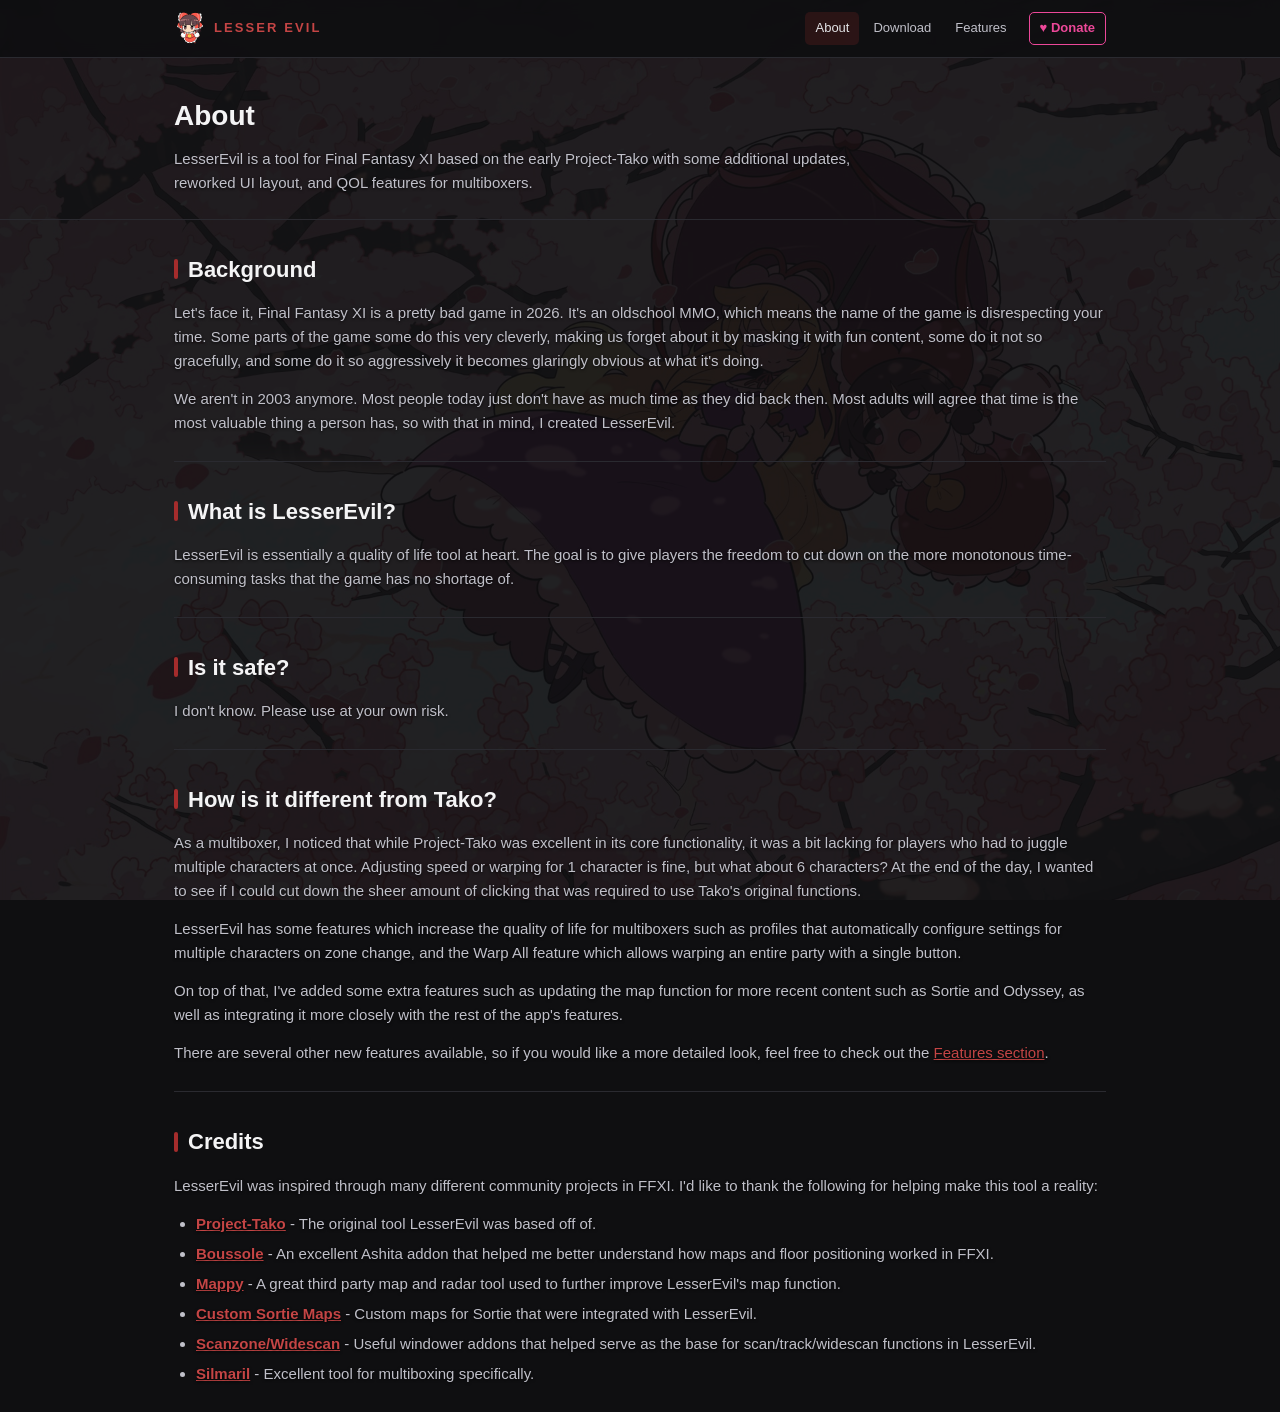
==== docs/about.html @ 6ac47f66 "Initial commit" ====
<!DOCTYPE html>
<html lang="en">
<head>
<meta charset="utf-8">
<meta name="viewport" content="width=device-width, initial-scale=1">
<title>About - LesserEvil</title>
<link rel="icon" type="image/x-icon" href="IconNew.ico">
<link rel="stylesheet" href="styles.css">
</head>
<body>

<header class="topbar">
  <div class="container">
    <a href="index.html" class="brand"><img src="brand-logo.png" alt="" class="brand-icon">LESSER EVIL</a>
    <nav>
      <a href="about.html" class="active">About</a>
      <a href="download.html">Download</a>
      <a href="features.html">Features</a>
      <a href="https://ko-fi.com/lesserevil" class="donate-btn" target="_blank" rel="noopener">♥ Donate</a>
    </nav>
  </div>
</header>

<header class="page-header">
  <div class="container">
    <h1>About</h1>
    <p class="lede">
      LesserEvil is a tool for Final Fantasy XI based on the early Project-Tako with some additional updates, reworked UI layout, and QOL features for multiboxers.
    </p>
  </div>
</header>

<main class="container">

<section>
  <h2>Background</h2>
  <p>
    Let's face it, Final Fantasy XI is a pretty bad game in 2026. It's an oldschool MMO, which means the name of the game is disrespecting your time. Some parts of the game some do this very cleverly, making us forget about it by masking it with fun content, some do it not so gracefully, and some do it so aggressively it becomes glaringly obvious at what it's doing.
  </p>
  <p>We aren't in 2003 anymore. Most people today just don't have as much time as they did back then. Most adults will agree that time is the most valuable thing a person has, so with that in mind, I created LesserEvil.</p>
</section>

<section>
  <h2>What is LesserEvil?</h2>
  <p>LesserEvil is essentially a quality of life tool at heart. The goal is to give players the freedom to cut down on the more monotonous time-consuming tasks that the game has no shortage of.</p>
</section>

<section>
  <h2>Is it safe?</h2>
  <p>I don't know. Please use at your own risk.</p>
</section>

<section>
  <h2>How is it different from Tako?</h2>
  <p>As a multiboxer, I noticed that while Project-Tako was excellent in its core functionality, it was a bit lacking for players who had to juggle multiple characters at once. Adjusting speed or warping for 1 character is fine, but what about 6 characters? At the end of the day, I wanted to see if I could cut down the sheer amount of clicking that was required to use Tako's original functions.</p>
  <p>LesserEvil has some features which increase the quality of life for multiboxers such as profiles that automatically configure settings for multiple characters on zone change, and the Warp All feature which allows warping an entire party with a single button.</p>
  <p>On top of that, I've added some extra features such as updating the map function for more recent content such as Sortie and Odyssey, as well as integrating it more closely with the rest of the app's features.</p>
  <p>There are several other new features available, so if you would like a more detailed look, feel free to check out the <a href="features.html">Features section</a>.</p>
</section>

<section>
  <h2>Credits</h2>
  <p>
    LesserEvil was inspired through many different community projects in FFXI. I'd like to thank the following for helping make this tool a reality:
  </p>
  <ul>
    <li><strong><a href="https://projecttako.com/" target="_blank" rel="noopener">Project-Tako</a></strong> - The original tool LesserEvil was based off of.</li>
    <li><strong><a href="https://github.com/loonsies/boussole" target="_blank" rel="noopener">Boussole</a></strong> - An excellent Ashita addon that helped me better understand how maps and floor positioning worked in FFXI.</li>
    <li><strong><a href="https://github.com/z16/mappy" target="_blank" rel="noopener">Mappy</a></strong> - A great third party map and radar tool used to further improve LesserEvil's map function.</li>
    <li><strong><a href="https://www.ffxiah.com/forum/topic/57894/sortie-custom-in-game-maps/2/#3717279" target="_blank" rel="noopener">Custom Sortie Maps</a></strong> - Custom maps for Sortie that were integrated with LesserEvil.</li>
    <li><strong><a href="https://github.com/ProjectTako/ffxi-addons" target="_blank" rel="noopener">Scanzone/Widescan</a></strong> - Useful windower addons that helped serve as the base for scan/track/widescan functions in LesserEvil.</li>
    <li><strong><a href="https://github.com/Mirdain/Silmaril" target="_blank" rel="noopener">Silmaril</a></strong> - Excellent tool for multiboxing specifically.</li>
  </ul>
</section>

</main>

</body>
</html>
---- docs/styles.css ----
/* LesserEvil documentation site — dark theme matching the app */

:root {
    --bg:        #0F0F11;
    --bg-card:   #1B1B1F;
    --bg-hero:   #18181B;
    --bg-nav:    #14141700;
    --border:    #2A2A30;
    --border-hi: #3F3F46;
    --text:      #E4E4E7;
    --text-mute: #C0C0C9;   /* lifted from #A1A1AA for legibility over the bg art */
    --text-dim:  #71717A;
    --accent:    #A52C2C;       /* LE's red */
    --accent-hi: #C44545;
    --code-bg:   #1F1F23;
    --code-fg:   #FCD34D;
    --donate:    #EC4899;       /* pink-500 */
    --donate-hi: #F472B6;

    /* Background overlay art. The single knob below controls how visible
       it is — bump toward ~0.18 for prominent, drop to 0 to disable
       entirely (the layer then renders nothing). */
    --bg-overlay-opacity: 0.08;
}

* { box-sizing: border-box; }

html { scroll-behavior: smooth; }

body {
    margin: 0;
    background: var(--bg);
    color: var(--text);
    font-family: -apple-system, BlinkMacSystemFont, 'Segoe UI', Roboto,
                 Oxygen, Ubuntu, sans-serif;
    font-size: 15px;
    line-height: 1.6;
}

/* Fixed, dimmed background art behind everything. Sits above the solid
   body color but below all content (z-index:-1), never intercepts
   clicks (pointer-events:none), and stays put while the page scrolls.
   Slight desaturation keeps the busy illustration from fighting the
   text. Shared stylesheet, so this applies to every page at once. */
body::before {
    content: "";
    position: fixed;
    inset: 0;
    z-index: -1;
    pointer-events: none;
    background: url('bg-overlay.jpg') center / cover no-repeat;
    opacity: var(--bg-overlay-opacity);
    filter: grayscale(25%);
}

.container {
    max-width: 980px;
    margin: 0 auto;
    padding: 0 24px;
}

/* ─── Top navigation (shared across all pages) ───────────────────── */

.topbar {
    position: sticky;
    top: 0;
    z-index: 50;
    background: rgba(15, 15, 17, 0.92);
    backdrop-filter: blur(8px);
    -webkit-backdrop-filter: blur(8px);
    border-bottom: 1px solid var(--border);
}

.topbar .container {
    display: flex;
    align-items: center;
    gap: 18px;
    padding-top: 12px;
    padding-bottom: 12px;
}

.brand {
    color: var(--accent-hi);
    font-weight: 800;
    letter-spacing: 0.16em;
    font-size: 13px;
    text-decoration: none;
    flex-shrink: 0;
    display: inline-flex;
    align-items: center;
    gap: 8px;
}

.brand:hover { color: var(--accent); }

.brand-icon {
    width: 32px;
    height: 32px;
    /* High-res transparent PNG (256px source) downscaled — let the
       browser smooth it instead of the old crisp-edges, which was
       only there to cope with upscaling a tiny .ico frame. */
    image-rendering: auto;
}

.topbar nav {
    display: flex;
    align-items: center;
    gap: 4px;
    flex-wrap: wrap;
    margin-left: auto;
}

.topbar nav a {
    color: var(--text-mute);
    text-decoration: none;
    font-size: 13px;
    font-weight: 500;
    padding: 6px 10px;
    border-radius: 5px;
}

.topbar nav a:hover {
    color: var(--text);
    background: rgba(255,255,255,0.04);
}

.topbar nav a.active {
    color: var(--text);
    background: rgba(165, 44, 44, 0.18);
}

.donate-btn {
    background: transparent !important;
    color: var(--donate) !important;
    font-weight: 600 !important;
    margin-left: 8px;
    border: 1px solid var(--donate) !important;
    padding: 5px 10px !important;
    transition: background 120ms, color 120ms;
}

.donate-btn:hover {
    background: rgba(236, 72, 153, 0.12) !important;
    color: var(--donate-hi) !important;
}

/* ─── Download card ──────────────────────────────────────────────── */

.download-card {
    background: var(--bg-card);
    border: 1px solid var(--border);
    border-radius: 8px;
    padding: 20px 22px;
    max-width: 560px;
}

.download-head {
    display: flex;
    align-items: center;
    gap: 12px;
    margin-bottom: 10px;
}

.version-badge {
    display: inline-block;
    background: rgba(165, 44, 44, 0.18);
    color: var(--accent-hi);
    border: 1px solid rgba(165, 44, 44, 0.5);
    font-weight: 700;
    font-size: 12px;
    letter-spacing: 0.06em;
    padding: 3px 10px;
    border-radius: 999px;
}

.download-sub {
    color: var(--text-dim);
    font-size: 13px;
}

.download-card p { margin: 0 0 16px; }

.btn-primary {
    display: inline-flex;
    align-items: center;
    gap: 8px;
    background: var(--accent);
    color: #fff;
    font-weight: 700;
    font-size: 14px;
    letter-spacing: 0.02em;
    text-decoration: none;
    padding: 11px 20px;
    border-radius: 6px;
    transition: background 120ms, transform 120ms;
}

.btn-primary:hover {
    background: var(--accent-hi);
    transform: translateY(-1px);
}

.repo-link {
    margin: 14px 0 0 !important;
    font-size: 13px;
    color: var(--text-dim);
}

/* ─── Hero (index only) ──────────────────────────────────────────── */

.hero {
    /* Translucent so the background art shows through instead of being
       hidden by a solid slab. Two layers:
       1) a soft LE-red glow up top — a "spotlight" that keeps the title
          emphasized;
       2) a vertical scrim that's darkest behind the heading (for
          legibility) and fades to fully transparent at the bottom so the
          hero blends seamlessly into the page over the overlay. */
    background:
        radial-gradient(1100px 380px at 50% -12%,
            rgba(165, 44, 44, 0.28), transparent 70%),
        linear-gradient(180deg,
            rgba(15, 15, 17, 0.88) 0%,
            rgba(15, 15, 17, 0.55) 55%,
            rgba(15, 15, 17, 0) 100%);
    border-bottom: 1px solid rgba(63, 63, 70, 0.4);
    padding: 64px 0 48px;
}

.hero h1 {
    font-size: 36px;
    font-weight: 700;
    line-height: 1.15;
    margin: 0 0 16px;
    color: #F4F4F5;
    /* Keeps the title crisp if any background art peeks through. */
    text-shadow: 0 2px 14px rgba(0, 0, 0, 0.55);
}

.hero .lede {
    font-size: 17px;
    color: var(--text-mute);
    max-width: 720px;
    margin: 0 0 28px;
    text-shadow: 0 1px 8px rgba(0, 0, 0, 0.5);
}

/* ─── Page header (non-index pages) ──────────────────────────────── */

.page-header {
    border-bottom: 1px solid var(--border);
    padding: 36px 0 24px;
}

.page-header h1 {
    font-size: 28px;
    font-weight: 700;
    color: #F4F4F5;
    margin: 0 0 8px;
}

.page-header .lede {
    font-size: 15px;
    color: var(--text-mute);
    margin: 0;
    max-width: 720px;
}

/* ─── Sections ───────────────────────────────────────────────────── */

main {
    padding-top: 0;
    padding-bottom: 60px;
}

section {
    padding: 32px 0 12px;
    border-bottom: 1px solid var(--border);
}

section:last-of-type {
    border-bottom: none;
}

h2 {
    font-size: 22px;
    font-weight: 700;
    color: #F4F4F5;
    margin: 0 0 14px;
    scroll-margin-top: 80px;
}

h2::before {
    content: '';
    display: inline-block;
    width: 4px;
    height: 20px;
    background: var(--accent);
    border-radius: 2px;
    vertical-align: middle;
    margin-right: 10px;
    transform: translateY(-2px);
}

h3 {
    font-size: 16px;
    font-weight: 700;
    color: #F4F4F5;
    margin: 0 0 8px;
}

p { margin: 0 0 14px; color: var(--text-mute); }
p strong, li strong { color: var(--text); }
p em, li em { color: var(--text-dim); font-style: italic; }

/* Subtle legibility halo: keeps body copy crisp where the background
   art shows through, without an opaque panel. Barely perceptible on
   flat dark areas, just enough contrast lift over the overlay. */
p, li, dd, dt, .lede {
    text-shadow: 0 1px 3px rgba(0, 0, 0, 0.85);
}

p.note {
    border-left: 3px solid var(--accent);
    background: rgba(165, 44, 44, 0.08);
    padding: 10px 14px;
    border-radius: 0 6px 6px 0;
    color: var(--text);
    font-size: 14px;
}

ul, ol {
    margin: 0 0 14px;
    padding-left: 22px;
    color: var(--text-mute);
}

li { margin-bottom: 6px; }

a { color: var(--accent-hi); }
a:hover { color: var(--accent); }

code {
    font-family: 'Consolas', 'Menlo', monospace;
    font-size: 13px;
    background: var(--code-bg);
    color: var(--code-fg);
    padding: 1px 6px;
    border-radius: 3px;
    border: 1px solid var(--border);
}

/* ─── Definition list (term + description) ──────────────────────── */

.feature-section dl {
    margin: 14px 0 22px;
    padding: 0;
}

.feature-section dt {
    color: var(--accent-hi);
    font-size: 11px;
    font-weight: 700;
    text-transform: uppercase;
    letter-spacing: 0.08em;
    margin-top: 14px;
    margin-bottom: 4px;
}

.feature-section dt:first-child {
    margin-top: 4px;
}

.feature-section dd {
    margin: 0 0 0 0;
    padding: 0;
    color: var(--text-mute);
    font-size: 14px;
    line-height: 1.55;
    max-width: 720px;
}

.feature-section dd + dt {
    border-top: 1px solid var(--border);
    padding-top: 14px;
}

/* ─── Sticky-sidebar TOC: nested sub-items ───────────────────────── */

.toc-nav ul ul {
    margin-top: 2px;
    margin-bottom: 6px;
    padding-left: 14px;
    border-left: 1px solid var(--border);
}

.toc-nav ul ul a {
    font-size: 12px;
    padding: 4px 8px;
    color: var(--text-dim);
}

.toc-nav ul ul a:hover {
    color: var(--text-mute);
}

.toc-nav ul ul a.active {
    color: var(--text);
    background: rgba(165, 44, 44, 0.10);
    border-left-color: var(--accent-hi);
}

/* Third-level nesting (sub-subsection under a subsection). */
.toc-nav ul ul ul {
    margin-top: 1px;
    margin-bottom: 4px;
    padding-left: 12px;
    border-left: 1px solid var(--border);
}

.toc-nav ul ul ul a {
    font-size: 11px;
    padding: 3px 8px;
    color: var(--text-dim);
}

.toc-nav ul ul ul a:hover {
    color: var(--text-mute);
}

/* ─── Feature card grid (legacy; kept for legend swatches etc.) ──── */

.features {
    display: grid;
    grid-template-columns: repeat(auto-fit, minmax(260px, 1fr));
    gap: 12px;
    margin: 18px 0 22px;
}

.card {
    background: var(--bg-card);
    border: 1px solid var(--border);
    border-radius: 6px;
    padding: 14px 16px;
}

.card h3 {
    font-size: 13px;
    text-transform: uppercase;
    letter-spacing: 0.06em;
    color: var(--accent-hi);
    margin-bottom: 6px;
}

.card p {
    margin: 0;
    font-size: 13.5px;
    color: var(--text-mute);
    line-height: 1.5;
}

/* ─── Legend swatches ────────────────────────────────────────────── */

.legend {
    list-style: none;
    padding: 0;
    margin: 0 0 14px;
    display: flex;
    flex-wrap: wrap;
    gap: 8px 22px;
}

.legend li {
    display: inline-flex;
    align-items: center;
    color: var(--text);
    font-size: 14px;
    margin: 0;
}

.swatch {
    display: inline-block;
    width: 11px;
    height: 11px;
    border-radius: 50%;
    margin-right: 8px;
    border: 1px solid rgba(0,0,0,0.6);
}

.swatch.diamond {
    border-radius: 0;
    transform: rotate(45deg);
}

.legend-pill {
    font-size: 11px;
    font-weight: 700;
    text-transform: uppercase;
    letter-spacing: 0.06em;
    margin-left: 6px;
}

/* ─── Multi-column list ──────────────────────────────────────────── */

.grid-list {
    display: grid;
    grid-template-columns: repeat(auto-fit, minmax(280px, 1fr));
    gap: 4px 22px;
    list-style: disc;
}

/* ─── Docs page (sticky-sidebar layout for /features.html) ──────── */

.docs-layout {
    display: grid;
    grid-template-columns: 250px 1fr;
    gap: 32px;
    max-width: 1140px;
    margin: 0 auto;
    padding: 0 24px;
}

.toc-nav {
    position: sticky;
    top: 64px;
    align-self: start;
    max-height: calc(100vh - 80px);
    overflow-y: auto;
    padding: 28px 16px 28px 0;
    border-right: 1px solid var(--border);
}

.toc-nav h3 {
    font-size: 11px;
    text-transform: uppercase;
    letter-spacing: 0.1em;
    color: var(--text-dim);
    margin: 0 0 12px;
    padding: 0 10px;
}

.toc-nav ul {
    list-style: none;
    padding: 0;
    margin: 0;
}

.toc-nav li { margin-bottom: 2px; }

.toc-nav a {
    display: block;
    padding: 7px 10px;
    border-radius: 4px;
    color: var(--text-mute);
    font-size: 13px;
    text-decoration: none;
    border-left: 2px solid transparent;
    transition: background 100ms, color 100ms, border-color 100ms;
}

.toc-nav a:hover {
    color: var(--text);
    background: rgba(255, 255, 255, 0.03);
}

.toc-nav a.active {
    color: var(--text);
    background: rgba(165, 44, 44, 0.15);
    border-left-color: var(--accent);
}

.docs-content {
    min-width: 0;
    padding: 0 0 60px;
}

.feature-section {
    padding-top: 48px;
    border-bottom: 1px solid var(--border);
    scroll-margin-top: 70px;
}

.feature-section:first-child { padding-top: 16px; }
.feature-section:last-child  { border-bottom: none; }

.feature-section > h2 {
    font-size: 26px;
    margin: 0 0 6px;
    scroll-margin-top: 70px;
}

.feature-section > h2::before {
    width: 5px;
    height: 24px;
}

.feature-section .feature-lede {
    font-size: 15px;
    color: var(--text-mute);
    margin: 0 0 22px;
    max-width: 720px;
}

.feature-section h3 {
    font-size: 15px;
    margin-top: 22px;
}

.feature-section .card h3 { margin-top: 0; }

@media (max-width: 900px) {
    .docs-layout {
        grid-template-columns: 1fr;
        gap: 0;
    }
    .toc-nav {
        position: static;
        max-height: none;
        border-right: none;
        border-bottom: 1px solid var(--border);
        padding: 14px 0;
        margin-bottom: 8px;
    }
    .toc-nav h3 { padding: 0 4px; margin-bottom: 8px; }
    .toc-nav ul {
        display: flex;
        flex-wrap: wrap;
        gap: 4px;
    }
    .toc-nav a {
        padding: 5px 10px;
        font-size: 12px;
    }
    .toc-nav a.active {
        border-left: none;
        border-bottom: 2px solid var(--accent);
        background: rgba(165, 44, 44, 0.15);
    }
    .feature-section { padding-top: 32px; }
    .feature-section > h2 { font-size: 22px; }
}

/* ─── Quick-links grid (home page) ───────────────────────────────── */

.quick-links {
    display: grid;
    grid-template-columns: repeat(auto-fit, minmax(220px, 1fr));
    gap: 12px;
    margin: 24px 0;
    list-style: none;
    padding: 0;
}

.quick-links li { margin: 0; }

.quick-links a {
    display: block;
    background: var(--bg-card);
    border: 1px solid var(--border);
    border-radius: 6px;
    padding: 16px 18px;
    text-decoration: none;
    color: var(--text);
    transition: border-color 120ms;
}

.quick-links a:hover {
    border-color: var(--accent);
}

.quick-links .ql-title {
    color: var(--accent-hi);
    font-size: 12px;
    font-weight: 700;
    text-transform: uppercase;
    letter-spacing: 0.06em;
    margin-bottom: 4px;
}

.quick-links .ql-text {
    color: var(--text-mute);
    font-size: 13.5px;
}

/* ─── Footer ─────────────────────────────────────────────────────── */

footer {
    border-top: 1px solid var(--border);
    margin-top: 40px;
    padding: 22px 0;
}

footer p {
    margin: 0;
    font-size: 12px;
    color: var(--text-dim);
}

/* ─── Contact form / details ─────────────────────────────────────── */

.contact-grid {
    display: grid;
    grid-template-columns: repeat(auto-fit, minmax(280px, 1fr));
    gap: 16px;
    margin: 18px 0;
}

.contact-grid .card .label {
    color: var(--text-dim);
    font-size: 11px;
    text-transform: uppercase;
    letter-spacing: 0.06em;
    margin-bottom: 4px;
}

.contact-grid .card a {
    word-break: break-all;
}

/* ─── Feature screenshots ────────────────────────────────────────── */

.feature-figure {
    margin: 20px 0 24px;
    padding: 0;
}

.feature-figure img {
    display: block;
    max-width: 100%;
    height: auto;
    margin: 0 auto;
    border: 1px solid var(--border);
    background: var(--bg-card);
    box-shadow: 0 6px 20px rgba(0, 0, 0, 0.45);
}

.feature-figure figcaption {
    margin-top: 10px;
    color: var(--text-dim);
    font-size: 13px;
    font-style: italic;
    text-align: center;
}

/* ─── Responsive ─────────────────────────────────────────────────── */

@media (max-width: 760px) {
    .topbar .container { gap: 8px; }
    .topbar nav { gap: 2px; }
    .topbar nav a { padding: 4px 8px; font-size: 12px; }
    .donate-btn { margin-left: 4px; }
}

@media (max-width: 600px) {
    .hero { padding: 40px 0 28px; }
    .hero h1 { font-size: 26px; }
    .hero .lede { font-size: 15px; }
    .page-header { padding: 28px 0 18px; }
    .page-header h1 { font-size: 22px; }
    h2 { font-size: 20px; }
    section { padding-top: 24px; }
}
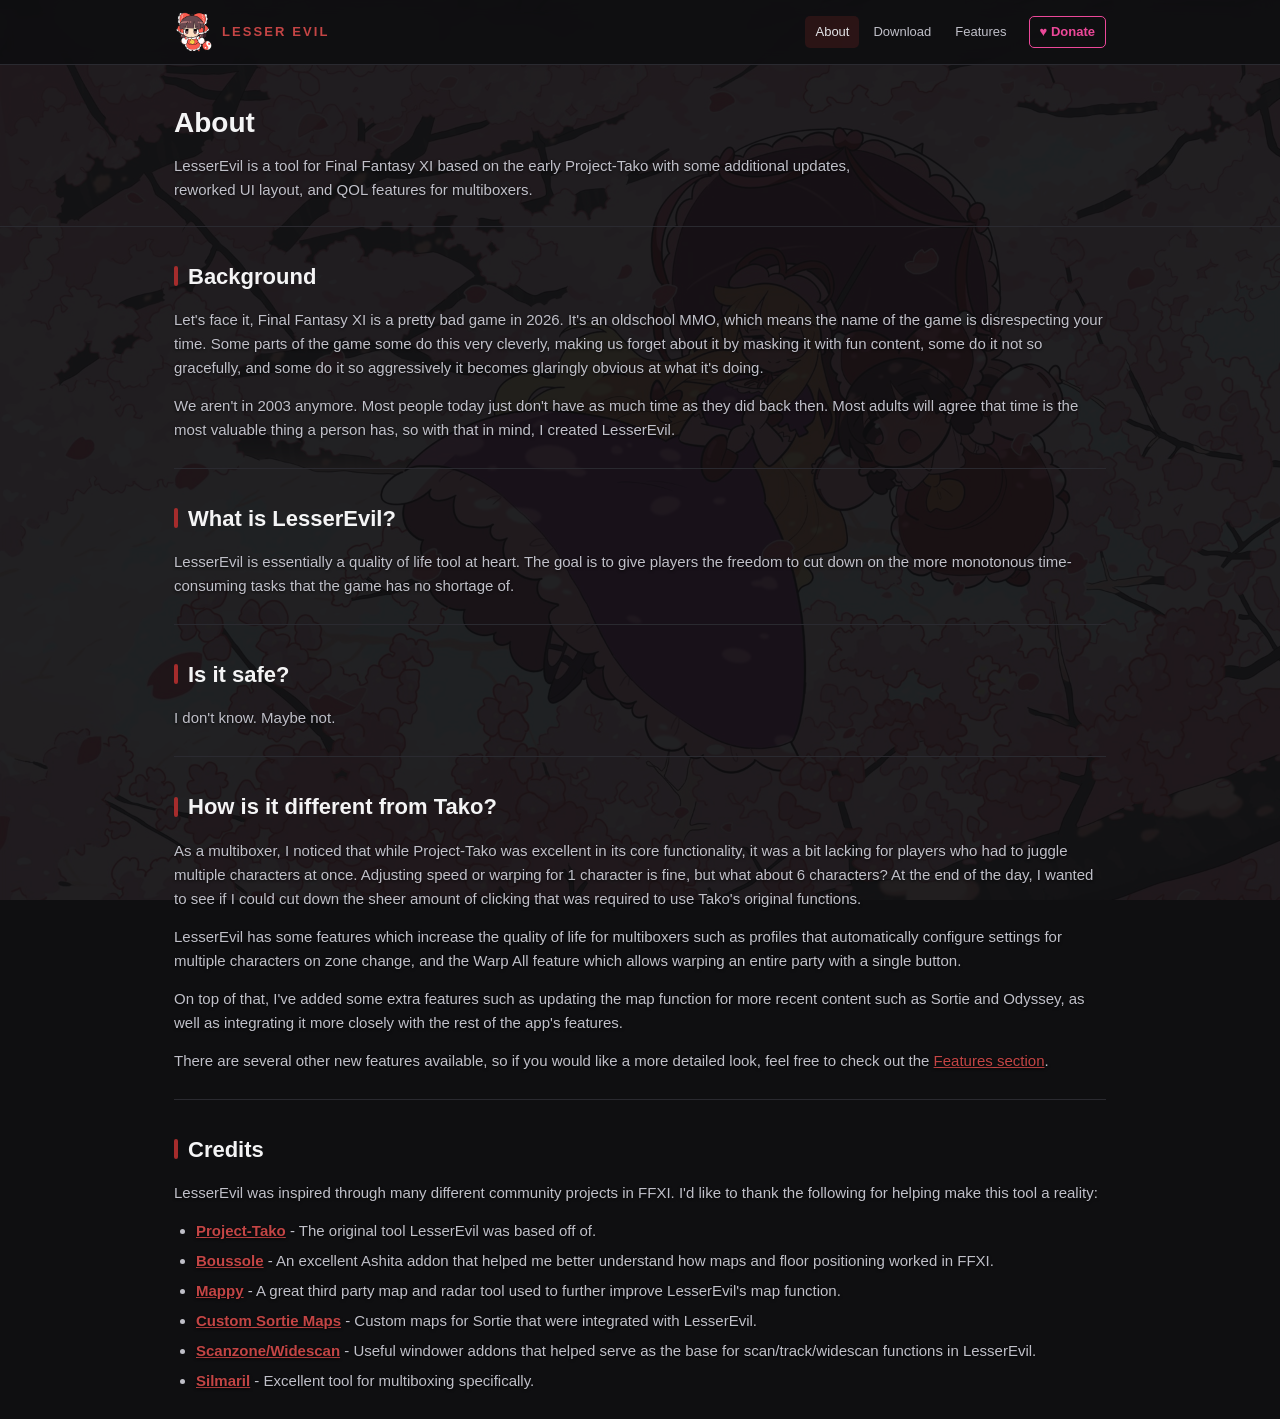
==== commit 154e0827: "Initial commit" ====
--- a/docs/about.html
+++ b/docs/about.html
@@ -47,7 +47,7 @@
 
 <section>
   <h2>Is it safe?</h2>
-  <p>I don't know. Please use at your own risk.</p>
+  <p>I don't know. Maybe not.</p>
 </section>
 
 <section>
--- a/docs/styles.css
+++ b/docs/styles.css
@@ -94,8 +94,8 @@
 .brand:hover { color: var(--accent); }
 
 .brand-icon {
-    width: 32px;
-    height: 32px;
+    width: 40px;
+    height: 40px;
     /* High-res transparent PNG (256px source) downscaled — let the
        browser smooth it instead of the old crisp-edges, which was
        only there to cope with upscaling a tiny .ico frame. */
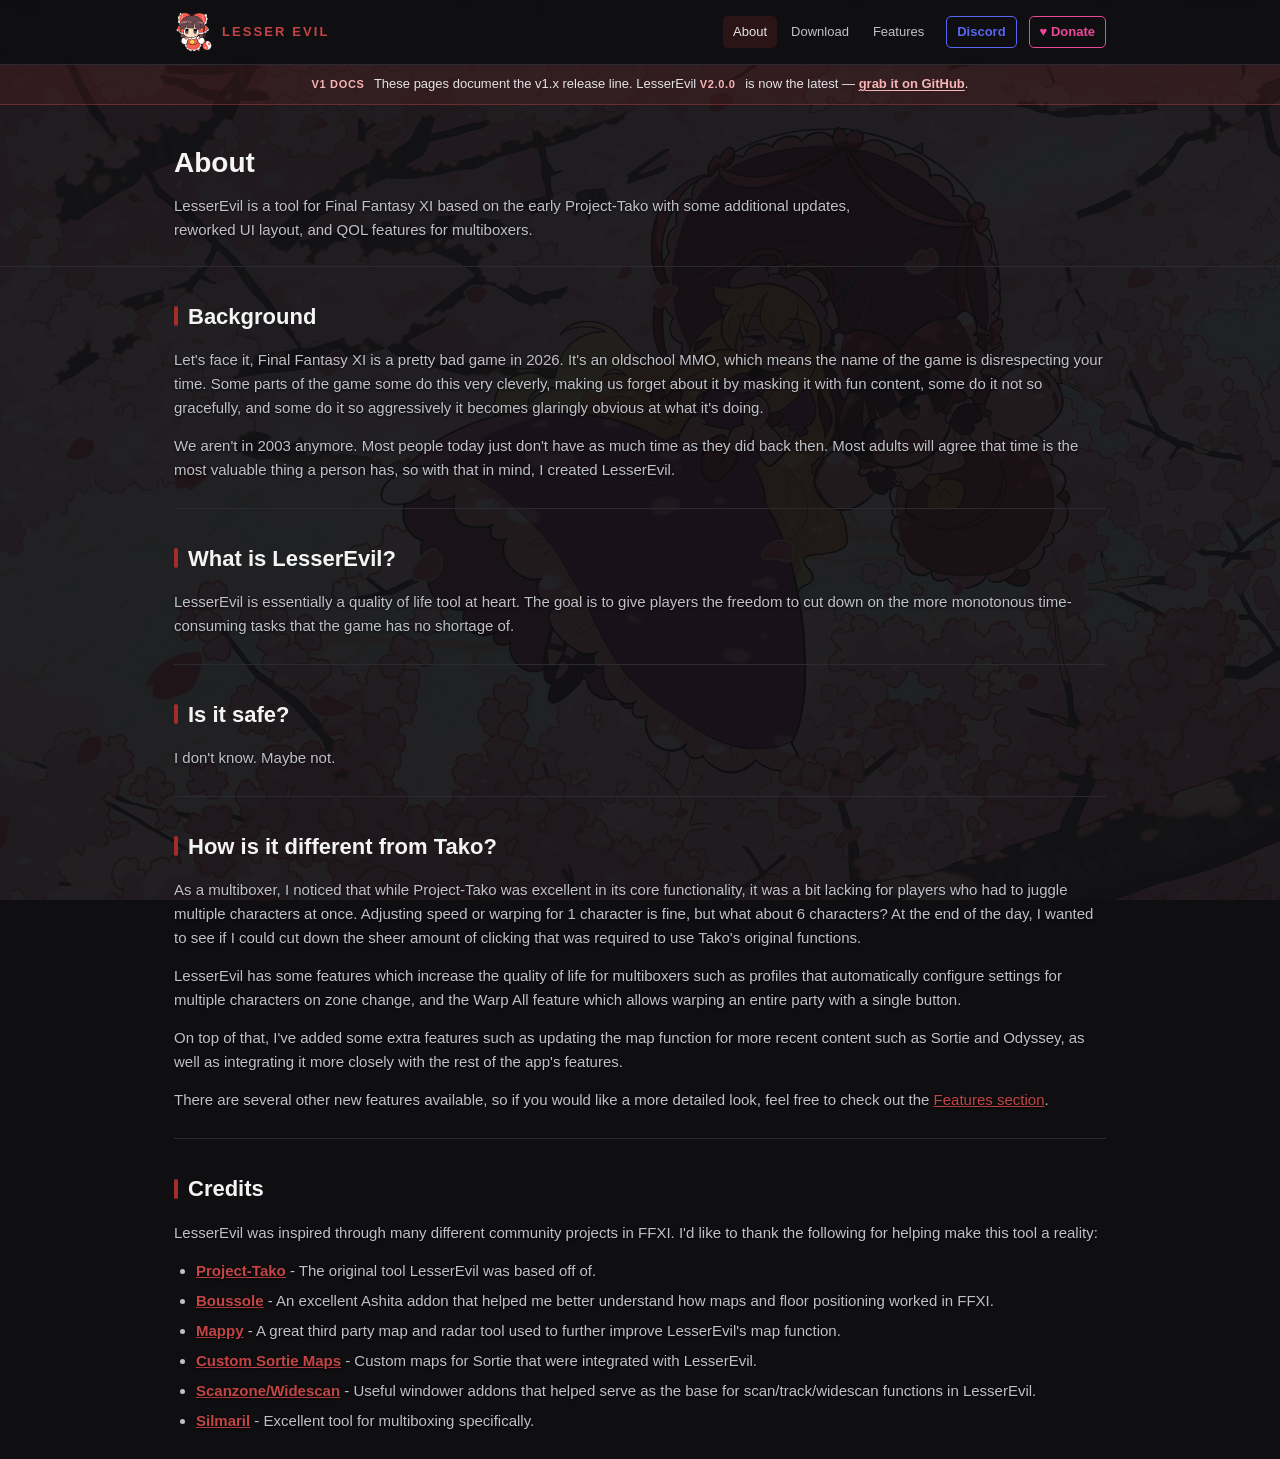
==== commit d5daf64e: "Update to v2 on README" ====
--- a/docs/about.html
+++ b/docs/about.html
@@ -16,10 +16,18 @@
       <a href="about.html" class="active">About</a>
       <a href="download.html">Download</a>
       <a href="features.html">Features</a>
+      <a href="https://discord.gg/vSgYvdh8gT" class="discord-btn" target="_blank" rel="noopener">Discord</a>
       <a href="https://ko-fi.com/lesserevil" class="donate-btn" target="_blank" rel="noopener">♥ Donate</a>
     </nav>
   </div>
 </header>
+
+<div class="version-banner">
+  <strong>v1 docs</strong>
+  These pages document the v1.x release line.
+  LesserEvil <strong>v2.0.0</strong> is now the latest &mdash;
+  <a href="https://github.com/suspiciousman3187/LesserEvil/releases/latest" target="_blank" rel="noopener">grab it on GitHub</a>.
+</div>
 
 <header class="page-header">
   <div class="container">
--- a/docs/styles.css
+++ b/docs/styles.css
@@ -16,6 +16,8 @@
     --code-fg:   #FCD34D;
     --donate:    #EC4899;       /* pink-500 */
     --donate-hi: #F472B6;
+    --discord:   #5865F2;       /* Discord blurple */
+    --discord-hi: #7984F5;
 
     /* Background overlay art. The single knob below controls how visible
        it is — bump toward ~0.18 for prominent, drop to 0 to disable
@@ -142,6 +144,54 @@
 .donate-btn:hover {
     background: rgba(236, 72, 153, 0.12) !important;
     color: var(--donate-hi) !important;
+}
+
+.discord-btn {
+    background: transparent !important;
+    color: var(--discord) !important;
+    font-weight: 600 !important;
+    margin-left: 8px;
+    border: 1px solid var(--discord) !important;
+    padding: 5px 10px !important;
+    transition: background 120ms, color 120ms;
+}
+
+.discord-btn:hover {
+    background: rgba(88, 101, 242, 0.14) !important;
+    color: var(--discord-hi) !important;
+}
+
+/* ─── v1 archived-docs banner ────────────────────────────────────
+   Sits just below the topbar on every page so visitors know up-front
+   that this site documents v1.x. The v2 latest-release link sends
+   them to the GitHub Releases page for the current build. */
+.version-banner {
+    background: rgba(165, 44, 44, 0.14);
+    border-bottom: 1px solid rgba(196, 69, 69, 0.40);
+    color: var(--text);
+    font-size: 13px;
+    text-align: center;
+    padding: 10px 16px;
+    line-height: 1.45;
+}
+
+.version-banner strong {
+    color: #F8B4B4;
+    letter-spacing: 0.06em;
+    text-transform: uppercase;
+    font-size: 11px;
+    margin-right: 6px;
+}
+
+.version-banner a {
+    color: #F8B4B4;
+    text-decoration: underline;
+    text-underline-offset: 2px;
+    font-weight: 600;
+}
+
+.version-banner a:hover {
+    color: #FCD0D0;
 }
 
 /* ─── Download card ──────────────────────────────────────────────── */
@@ -383,6 +433,53 @@
 .feature-section dd + dt {
     border-top: 1px solid var(--border);
     padding-top: 14px;
+}
+
+/* ─── Feature table (legacy command reference) ──────────────────── */
+
+.feature-table {
+    width: 100%;
+    border-collapse: collapse;
+    margin: 14px 0 22px;
+    font-size: 14px;
+    color: var(--text-mute);
+}
+
+.feature-table th,
+.feature-table td {
+    text-align: left;
+    vertical-align: top;
+    padding: 10px 12px;
+    border-bottom: 1px solid var(--border);
+}
+
+.feature-table thead th {
+    color: var(--accent-hi);
+    font-size: 11px;
+    font-weight: 700;
+    text-transform: uppercase;
+    letter-spacing: 0.08em;
+    border-bottom: 1px solid var(--border-hi);
+}
+
+.feature-table tbody tr:hover {
+    background: rgba(165, 44, 44, 0.05);
+}
+
+.feature-table td:first-child {
+    white-space: nowrap;
+}
+
+.feature-table td.src {
+    color: var(--text-dim);
+    font-family: 'Consolas', 'Menlo', monospace;
+    font-size: 12px;
+    white-space: nowrap;
+}
+
+@media (max-width: 720px) {
+    .feature-table td:first-child { white-space: normal; }
+    .feature-table .src { display: none; }
 }
 
 /* ─── Sticky-sidebar TOC: nested sub-items ───────────────────────── */
